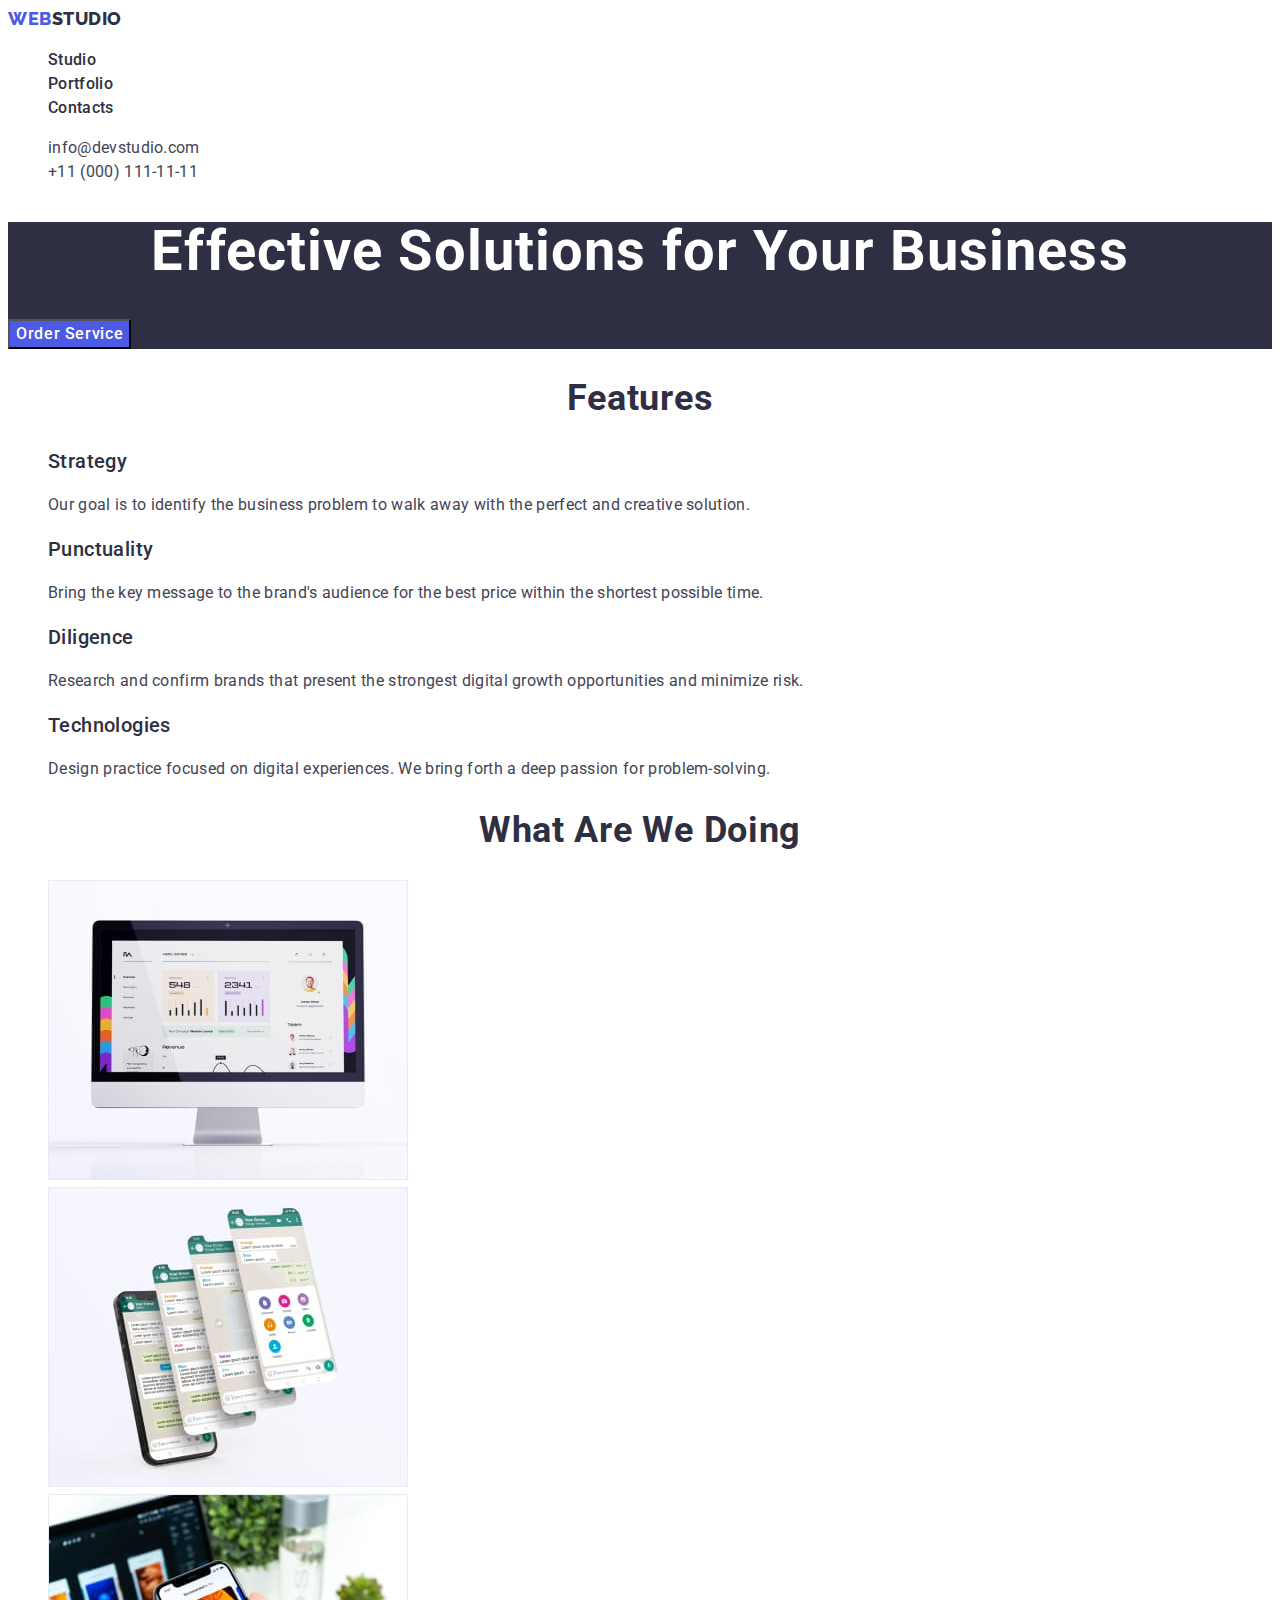
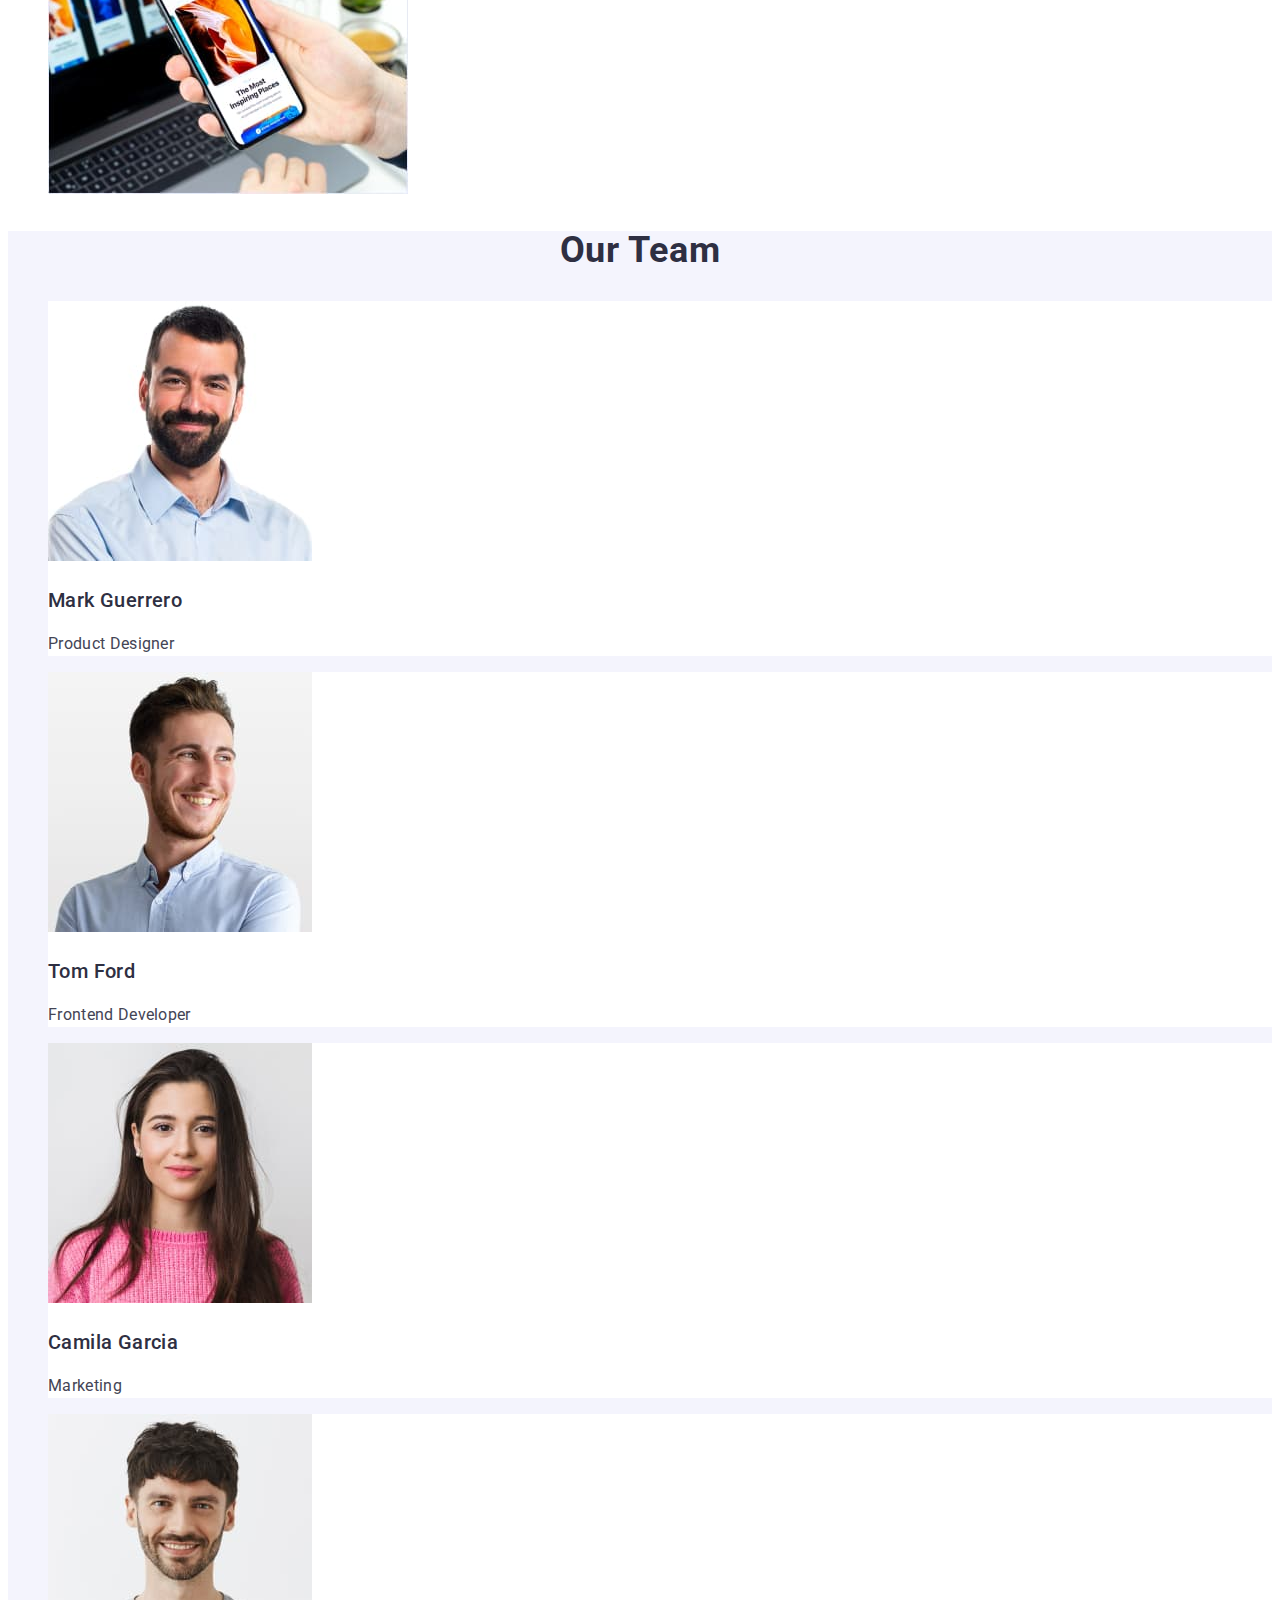
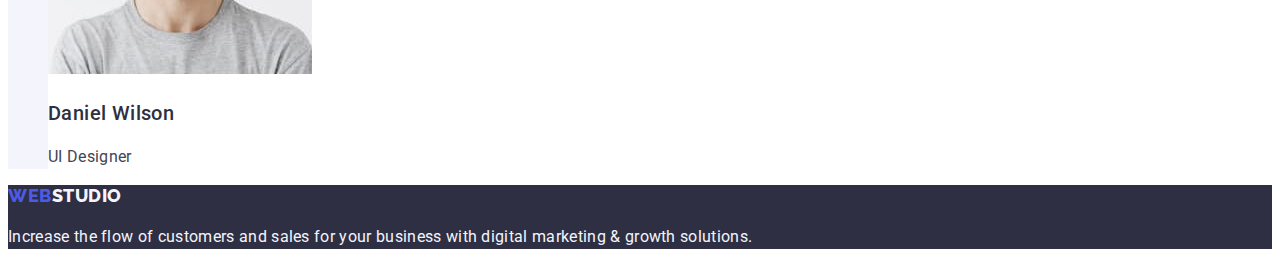
==== index.html @ 128651b5 "Initial commit" ====
<!DOCTYPE html>
<html lang="en">
  <head>
    <meta charset="UTF-8" />
    <meta name="viewport" content="width=device-width, initial-scale=1.0" />
    <title>WEB Studio</title>
    <link rel="preconnect" href="https://fonts.googleapis.com" />
    <link rel="preconnect" href="https://fonts.gstatic.com" crossorigin />
    <link
      href="https://fonts.googleapis.com/css2?family=Raleway:wght@800&family=Roboto:wght@400;500;700&display=swap"
      rel="stylesheet"
    />
    <link rel="stylesheet" href="./css/styles.css" />
  </head>
  <body>
    <header>
      <nav class="navigation">
        <a href="./index.html" class="logo link"
          >Web<span class="accent">Studio</span></a
        >
        <ul class="nav-list list">
          <li>
            <a href="./index.html" class="nav-link link">Studio</a>
          </li>
          <li>
            <a href="./portfolio.html" class="nav-link link">Portfolio</a>
          </li>
          <li>
            <a href="" class="nav-link link">Contacts</a>
          </li>
        </ul>
      </nav>
      <address class="address">
        <ul class="address-list list">
          <li>
            <a href="mailto:info@devstudio.com" class="address-link link"
              >info@devstudio.com</a
            >
          </li>
          <li>
            <a href="tel:+110001111111" class="address-link link"
              >+11 (000) 111-11-11</a
            >
          </li>
        </ul>
      </address>
    </header>
    <main>
      <section class="hero">
        <h1 class="hero-title">Effective Solutions for Your Business</h1>
        <button type="button" class="btn">Order Service</button>
      </section>

      <section>
        <h2 class="section-title">Features</h2>
        <ul class="list">
          <li>
            <h3 class="subtitle">Strategy</h3>
            <p class="text">
              Our goal is to identify the business problem to walk away with the
              perfect and creative solution.
            </p>
          </li>
          <li>
            <h3 class="subtitle">Punctuality</h3>
            <p class="text">
              Bring the key message to the brand's audience for the best price
              within the shortest possible time.
            </p>
          </li>
          <li>
            <h3 class="subtitle">Diligence</h3>
            <p class="text">
              Research and confirm brands that present the strongest digital
              growth opportunities and minimize risk.
            </p>
          </li>
          <li>
            <h3 class="subtitle">Technologies</h3>
            <p class="text">
              Design practice focused on digital experiences. We bring forth a
              deep passion for problem-solving.
            </p>
          </li>
        </ul>
      </section>

      <section class="wokr">
        <h2 class="section-title">What are we doing</h2>
        <ul class="list">
          <li>
            <img src="./images/img1.jpg" alt="PC" width="360" />
          </li>
          <li>
            <img src="./images/img2.jpg" alt="Mobile" width="360" />
          </li>
          <li>
            <img src="./images/img3.jpg" alt="Phone" width="360" />
          </li>
        </ul>
      </section>

      <section class="team">
        <h2 class="section-title">Our Team</h2>
        <ul class="list">
          <li class="team-item">
            <img src="./images/photo1.jpg" alt="Mark Guerrero" width="264" />
            <h3 class="subtitle">Mark Guerrero</h3>
            <p class="text">Product Designer</p>
          </li>
          <li class="team-item">
            <img src="./images/photo2.jpg" alt="Tom Ford" width="264" />
            <h3 class="subtitle">Tom Ford</h3>
            <p class="text">Frontend Developer</p>
          </li>
          <li class="team-item">
            <img src="./images/photo3.jpg" alt="Camila Garcia" width="264" />
            <h3 class="subtitle">Camila Garcia</h3>
            <p class="text">Marketing</p>
          </li>
          <li class="team-item">
            <img src="./images/photo4.jpg" alt="Daniel Wilson" width="264" />
            <h3 class="subtitle">Daniel Wilson</h3>
            <p class="text">UI Designer</p>
          </li>
        </ul>
      </section>
    </main>
    <footer class="footer">
      <a href="./index.html" class="logo link"
        >Web<span class="footer-logo">Studio</span></a
      >
      <p class="footer-text">
        Increase the flow of customers and sales for your business with digital
        marketing & growth solutions.
      </p>
    </footer>
  </body>
</html>
---- css/styles.css ----
/* ============== COMMON STYLES ============== */
:root {
    --iris: #4D5AE5;
    --ocean: #404BBF;
    --white: #FFFFFF;
    --navy-blue: #2E2F42;
    --slate: #434455;
    --cloud: #F4F4FD;
    --cornflower:#E7E9FC;
}

.list {
    list-style-type: none;
}

.link {
    text-decoration: none;
}

button {
    cursor: pointer;
}

body {
    font-family: 'Roboto', sans-serif;
    font-size: 16px;
    font-weight: 400;
    line-height: 1.5;
    letter-spacing: 0.02em;
    color: var(--slate);
    background-color: var(--white);
}

.section-title {
    text-align: center;
    font-size: 36px;
    font-weight: 700;
    line-height: 1.11;
    letter-spacing: 0.02em;
    text-transform: capitalize;
    color: var(--navy-blue);
}
/* ============== COMMON STYLES ============== */

/* ============== HEDER STYLES ============== */
.logo{
    font-family: 'Raleway', sans-serif;
    color: var(--iris);
    font-size: 18px;
    font-weight: 800;
    line-height: 1.17;
    letter-spacing: 0.03em;
    text-transform: uppercase;       
}

.accent {
    color: var(--navy-blue);
}

.nav-link {
    color: var(--navy-blue);
    font-weight: 500;
    font-style: normal;
}

address {
    font-style: normal;
}

.address-link {
    color: var(--slate);
    font-family: Roboto;
    
}

.nav-link:hover,
.nav-link:focus,
.address-link:hover,
.address-link:focus {
    color: var(--ocean);
}
/* ============== HEDER STYLES ============== */

/* ============== HERO STYLES ============== */
.hero{
    background-color: var(--navy-blue);
}

.hero-title {
    text-align: center;
    font-size: 56px;
    font-weight: 700;
    line-height: 1.07;
    letter-spacing: 0.02em;
    color: var(--white);
}

.btn {
   font-family: inherit;
    font-size: 16px;
    font-weight: 500;
    line-height: 1.5;
    letter-spacing: 0.04em;
    color: var(--white);
    background-color: #4D5AE5;
}

.btn:hover,
.btn:focus {
    background-color: var(--ocean);
}

/* ============== HERO STYLES ============== */

/* ============== Features STYLES ============== */

.subtitle {
    color: var(--navy-blue);
    font-size: 20px;
    font-weight: 500;
    line-height: 1.2;
    letter-spacing: 0.02em;
}


/* ============== Features STYLES ============== */


/* ============== Team STYLES ============== */


.team {
    background-color: var(--cloud);
}

.team-item {
    background-color: var(--white);
}

/* ============== Team STYLES ============== */

/* ============== Footer STYLES ============== */

.footer {
    background-color: var(--navy-blue);
}

.footer-logo {
    color: var(--cloud);
}

.footer-text{
color: var(--cloud);
}

/* ============== Footer STYLES ============== */

/* ============== PORTFOLIO STYLES ============== */

.portfolio-btn{
    border: 1px solid var(--cornflower);
    background: var(--cloud);
    text-align: center;
    font-weight: 500;
    letter-spacing: 0.04em;
    color: var(--iris);
}

.portfolio-btn:hover,
.portfolio-btn:focus {
    background: var(--ocean);
    color: var(--white);
}

.text{
    color: var(--slate);
}
/* ============== PORTFOLIO STYLES ============== */
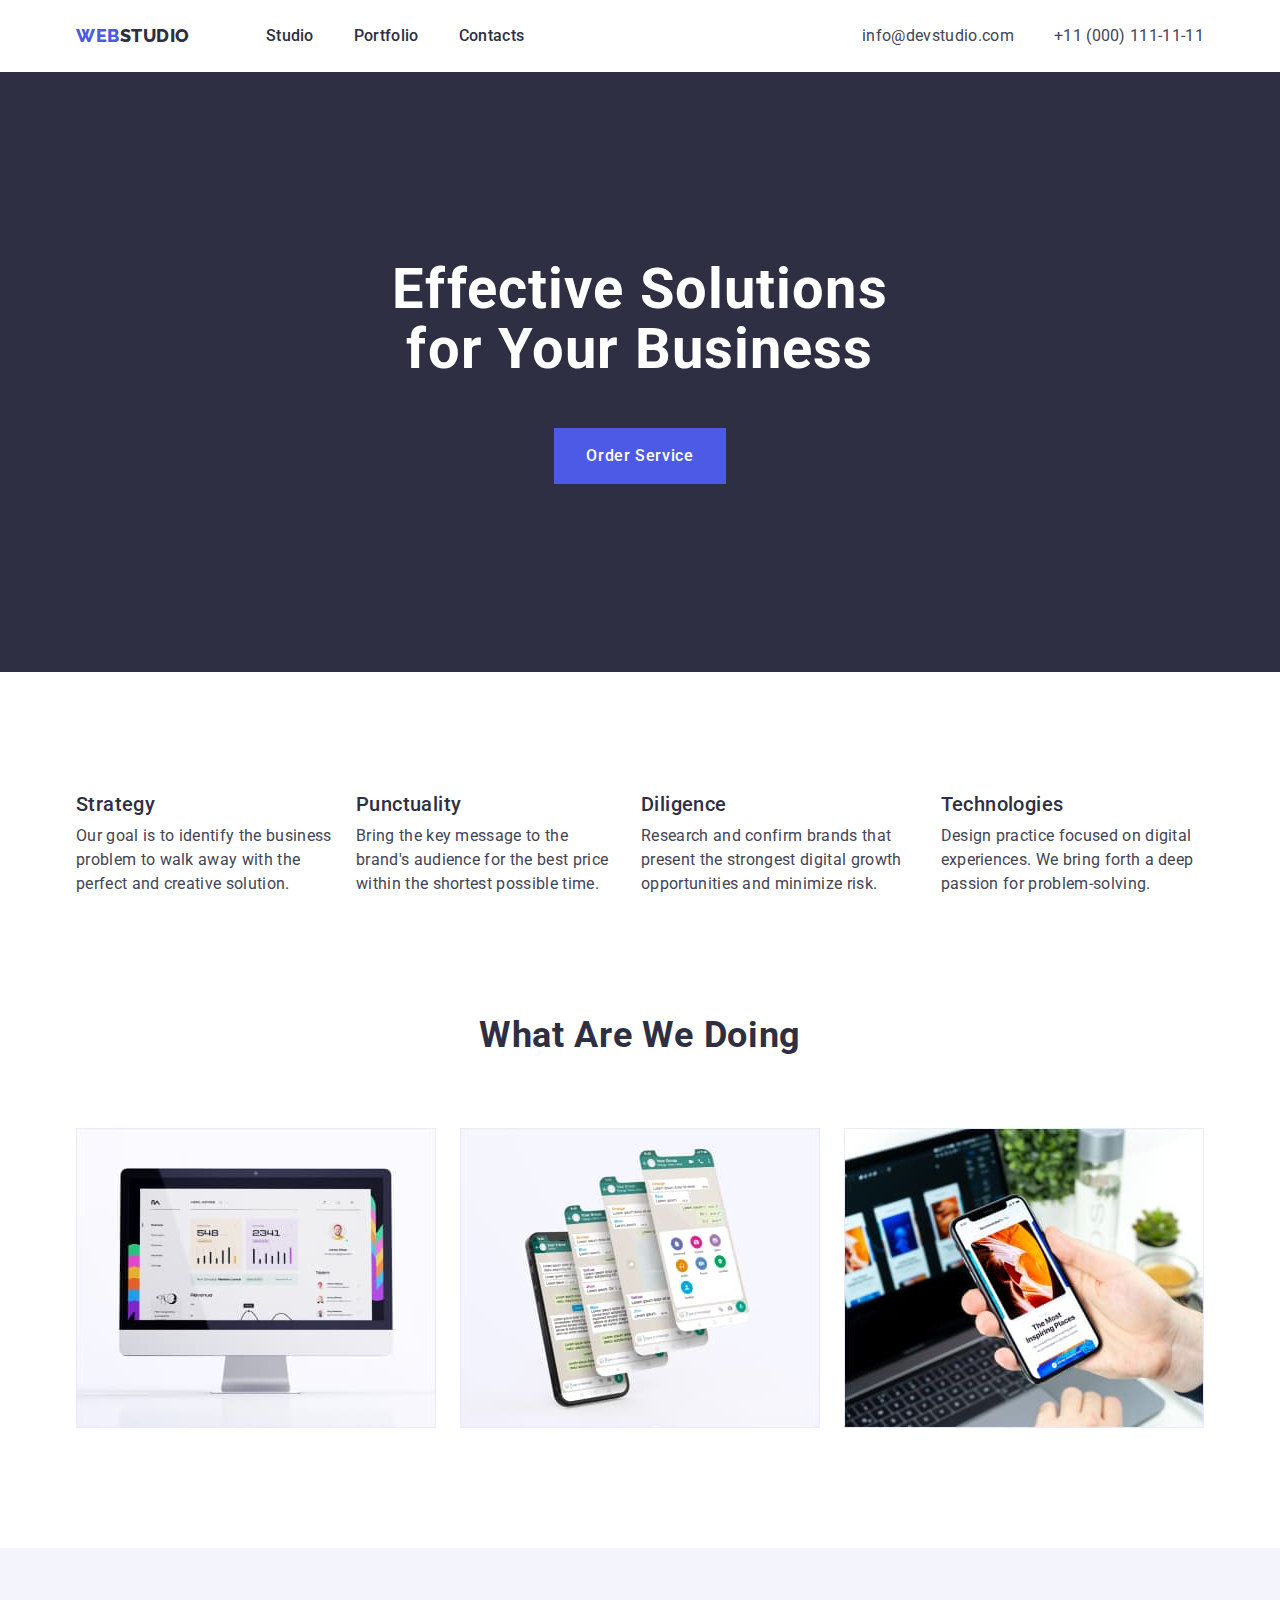
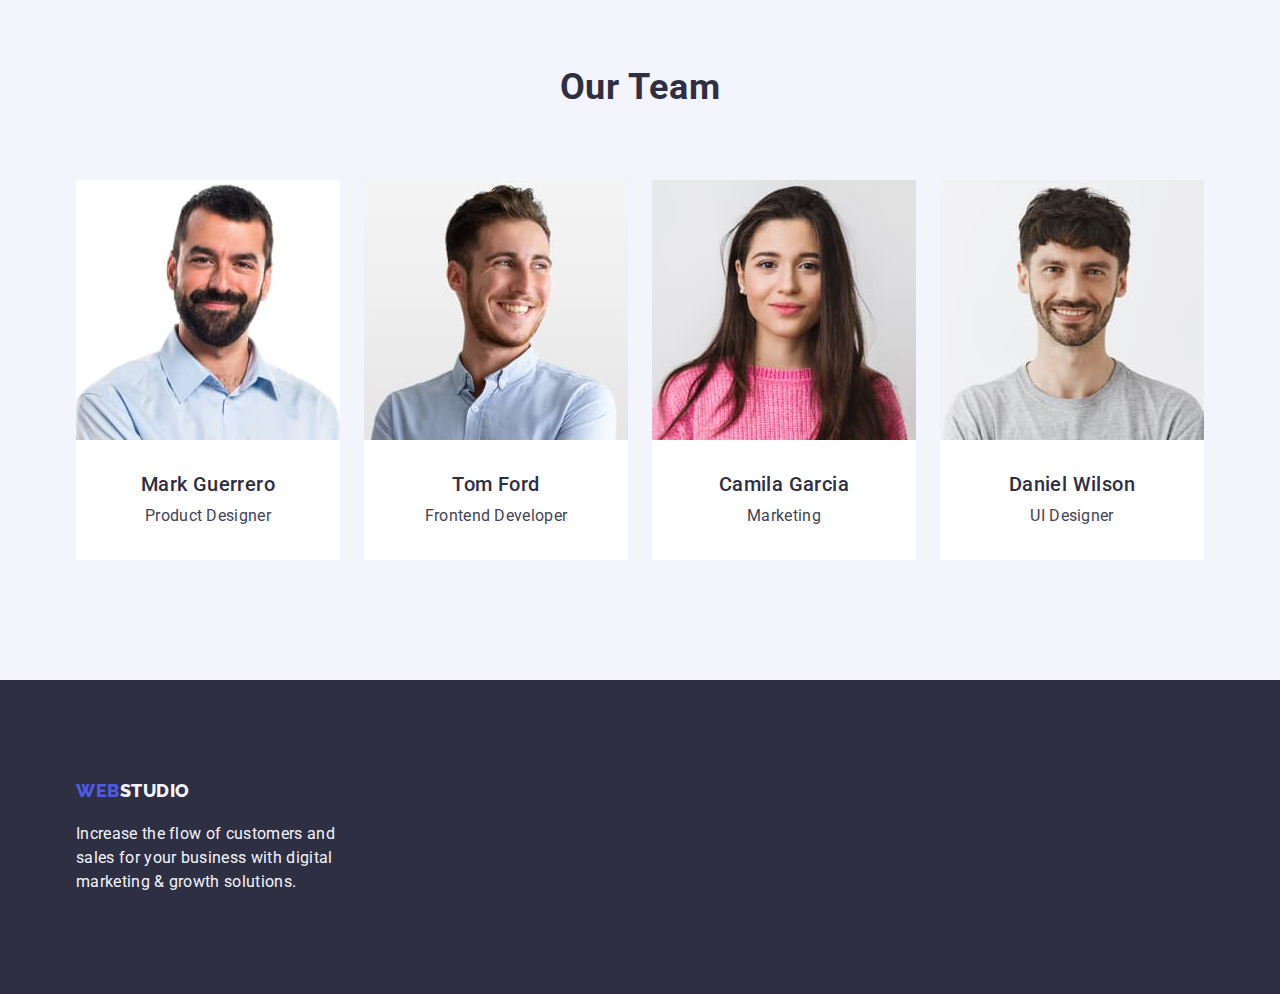
==== commit 5c3252fb: "hw3" ====
--- a/index.html
+++ b/index.html
@@ -4,6 +4,10 @@
     <meta charset="UTF-8" />
     <meta name="viewport" content="width=device-width, initial-scale=1.0" />
     <title>WEB Studio</title>
+    <link
+      rel="stylesheet"
+      href="https://cdnjs.cloudflare.com/ajax/libs/modern-normalize/2.0.0/modern-normalize.min.css"
+    />
     <link rel="preconnect" href="https://fonts.googleapis.com" />
     <link rel="preconnect" href="https://fonts.gstatic.com" crossorigin />
     <link
@@ -14,126 +18,146 @@
   </head>
   <body>
     <header>
-      <nav class="navigation">
-        <a href="./index.html" class="logo link"
-          >Web<span class="accent">Studio</span></a
-        >
-        <ul class="nav-list list">
-          <li>
-            <a href="./index.html" class="nav-link link">Studio</a>
-          </li>
-          <li>
-            <a href="./portfolio.html" class="nav-link link">Portfolio</a>
-          </li>
-          <li>
-            <a href="" class="nav-link link">Contacts</a>
-          </li>
-        </ul>
-      </nav>
-      <address class="address">
-        <ul class="address-list list">
-          <li>
-            <a href="mailto:info@devstudio.com" class="address-link link"
-              >info@devstudio.com</a
-            >
-          </li>
-          <li>
-            <a href="tel:+110001111111" class="address-link link"
-              >+11 (000) 111-11-11</a
-            >
-          </li>
-        </ul>
-      </address>
+      <div class="heder-container container">
+        <nav class="navigation">
+          <a href="./index.html" class="logo link"
+            >Web<span class="accent">Studio</span></a
+          >
+          <ul class="nav-list list">
+            <li>
+              <a href="./index.html" class="nav-link link">Studio</a>
+            </li>
+            <li>
+              <a href="./portfolio.html" class="nav-link link">Portfolio</a>
+            </li>
+            <li>
+              <a href="" class="nav-link link">Contacts</a>
+            </li>
+          </ul>
+        </nav>
+        <address class="address">
+          <ul class="address-list list">
+            <li>
+              <a href="mailto:info@devstudio.com" class="address-link link"
+                >info@devstudio.com</a
+              >
+            </li>
+            <li>
+              <a href="tel:+110001111111" class="address-link link"
+                >+11 (000) 111-11-11</a
+              >
+            </li>
+          </ul>
+        </address>
+      </div>
     </header>
     <main>
       <section class="hero">
-        <h1 class="hero-title">Effective Solutions for Your Business</h1>
-        <button type="button" class="btn">Order Service</button>
+        <div class="hero-container container">
+          <h1 class="hero-title">Effective Solutions for Your Business</h1>
+          <button type="button" class="hero-btn btn">Order Service</button>
+        </div>
       </section>
 
-      <section>
-        <h2 class="section-title">Features</h2>
-        <ul class="list">
-          <li>
-            <h3 class="subtitle">Strategy</h3>
-            <p class="text">
-              Our goal is to identify the business problem to walk away with the
-              perfect and creative solution.
-            </p>
-          </li>
-          <li>
-            <h3 class="subtitle">Punctuality</h3>
-            <p class="text">
-              Bring the key message to the brand's audience for the best price
-              within the shortest possible time.
-            </p>
-          </li>
-          <li>
-            <h3 class="subtitle">Diligence</h3>
-            <p class="text">
-              Research and confirm brands that present the strongest digital
-              growth opportunities and minimize risk.
-            </p>
-          </li>
-          <li>
-            <h3 class="subtitle">Technologies</h3>
-            <p class="text">
-              Design practice focused on digital experiences. We bring forth a
-              deep passion for problem-solving.
-            </p>
-          </li>
-        </ul>
+      <section class="section features">
+        <div class="container">
+          <h2 class="section-title visually-hidden">Features</h2>
+          <ul class="features-list list">
+            <li class="features-item">
+              <h3 class="subtitle">Strategy</h3>
+              <p class="text">
+                Our goal is to identify the business problem to walk away with
+                the perfect and creative solution.
+              </p>
+            </li>
+            <li class="features-item">
+              <h3 class="subtitle">Punctuality</h3>
+              <p class="text">
+                Bring the key message to the brand's audience for the best price
+                within the shortest possible time.
+              </p>
+            </li>
+            <li class="features-item">
+              <h3 class="subtitle">Diligence</h3>
+              <p class="text">
+                Research and confirm brands that present the strongest digital
+                growth opportunities and minimize risk.
+              </p>
+            </li>
+            <li class="features-item">
+              <h3 class="subtitle">Technologies</h3>
+              <p class="text">
+                Design practice focused on digital experiences. We bring forth a
+                deep passion for problem-solving.
+              </p>
+            </li>
+          </ul>
+        </div>
       </section>
 
-      <section class="wokr">
-        <h2 class="section-title">What are we doing</h2>
-        <ul class="list">
-          <li>
-            <img src="./images/img1.jpg" alt="PC" width="360" />
-          </li>
-          <li>
-            <img src="./images/img2.jpg" alt="Mobile" width="360" />
-          </li>
-          <li>
-            <img src="./images/img3.jpg" alt="Phone" width="360" />
-          </li>
-        </ul>
+      <section class="wokr section">
+        <div class="container">
+          <h2 class="section-title">What are we doing</h2>
+          <ul class="work-list list">
+            <li>
+              <img src="./images/img1.jpg" alt="PC" width="360" />
+            </li>
+            <li>
+              <img src="./images/img2.jpg" alt="Mobile" width="360" />
+            </li>
+            <li>
+              <img src="./images/img3.jpg" alt="Phone" width="360" />
+            </li>
+          </ul>
+        </div>
       </section>
 
-      <section class="team">
-        <h2 class="section-title">Our Team</h2>
-        <ul class="list">
-          <li class="team-item">
-            <img src="./images/photo1.jpg" alt="Mark Guerrero" width="264" />
-            <h3 class="subtitle">Mark Guerrero</h3>
-            <p class="text">Product Designer</p>
-          </li>
-          <li class="team-item">
-            <img src="./images/photo2.jpg" alt="Tom Ford" width="264" />
-            <h3 class="subtitle">Tom Ford</h3>
-            <p class="text">Frontend Developer</p>
-          </li>
-          <li class="team-item">
-            <img src="./images/photo3.jpg" alt="Camila Garcia" width="264" />
-            <h3 class="subtitle">Camila Garcia</h3>
-            <p class="text">Marketing</p>
-          </li>
-          <li class="team-item">
-            <img src="./images/photo4.jpg" alt="Daniel Wilson" width="264" />
-            <h3 class="subtitle">Daniel Wilson</h3>
-            <p class="text">UI Designer</p>
-          </li>
-        </ul>
+      <section class="team section">
+        <div class="container">
+          <h2 class="section-title">Our Team</h2>
+          <ul class="team-list list">
+            <li class="team-item">
+              <img src="./images/photo1.jpg" alt="Mark Guerrero" width="264" />
+              <div class="wrap">
+                <h3 class="subtitle">Mark Guerrero</h3>
+                <p class="text">Product Designer</p>
+              </div>
+            </li>
+            <li class="team-item">
+              <img src="./images/photo2.jpg" alt="Tom Ford" width="264" />
+              <div class="wrap">
+                <h3 class="subtitle">Tom Ford</h3>
+                <p class="text">Frontend Developer</p>
+              </div>
+            </li>
+            <li class="team-item">
+              <img src="./images/photo3.jpg" alt="Camila Garcia" width="264" />
+              <div class="wrap">
+                <h3 class="subtitle">Camila Garcia</h3>
+                <p class="text">Marketing</p>
+              </div>
+            </li>
+            <li class="team-item">
+              <img src="./images/photo4.jpg" alt="Daniel Wilson" width="264" />
+              <div class="wrap">
+                <h3 class="subtitle">Daniel Wilson</h3>
+                <p class="text">UI Designer</p>
+              </div>
+            </li>
+          </ul>
+        </div>
       </section>
     </main>
-    <footer class="footer">
-      <a href="./index.html" class="logo link"
-        >Web<span class="footer-logo">Studio</span></a
-      >
-      <p class="footer-text">
-        Increase the flow of customers and sales for your business with digital
-        marketing & growth solutions.
-      </p>
+    <footer class="footer footer-section">
+      <div class="container">
+        <a href="./index.html" class="logo link"
+          >Web<span class="footer-logo">Studio</span></a
+        >
+        <p class="footer-text">
+          Increase the flow of customers and sales for your business with
+          digital marketing & growth solutions.
+        </p>
+      </div>
     </footer>
   </body>
 </html>
--- a/css/styles.css
+++ b/css/styles.css
@@ -9,6 +9,28 @@
     --cornflower:#E7E9FC;
 }
 
+h1,
+h2,
+h3,
+h4,
+h5,
+h6,
+p {
+    margin-top: 0;
+    margin-bottom: 0;
+}
+
+ul,
+ol {
+    margin-top: 0;
+    margin-bottom: 0;
+    padding-left: 0;
+}
+
+img {
+    display: block;
+}
+
 .list {
     list-style-type: none;
 }
@@ -31,7 +53,16 @@
     background-color: var(--white);
 }
 
+.container {
+    max-width:1158px;
+    padding-left: 15px;
+    padding-right: 15px;
+    margin-left: auto;
+    margin-right: auto;     
+}
+
 .section-title {
+    margin-bottom: 72px;
     text-align: center;
     font-size: 36px;
     font-weight: 700;
@@ -40,9 +71,39 @@
     text-transform: capitalize;
     color: var(--navy-blue);
 }
+
+.visually-hidden {
+    position: absolute;
+    width: 1px;
+    height: 1px;
+    margin: -1px;
+    border: 0;
+    padding: 0;
+    white-space: nowrap;
+    clip-path: inset(100%);
+    clip: rect(0 0 0 0);
+    overflow: hidden;
+}
+
+.section {
+    padding-top: 120px;
+    padding-bottom: 120px;
+}
 /* ============== COMMON STYLES ============== */
 
 /* ============== HEDER STYLES ============== */
+
+.heder-container {
+    display: flex;
+    justify-content: space-between;
+}
+
+.navigation {
+    display: flex;
+    align-items: center;
+}
+
+
 .logo{
     font-family: 'Raleway', sans-serif;
     color: var(--iris);
@@ -57,7 +118,16 @@
     color: var(--navy-blue);
 }
 
+.nav-list {
+    display: flex;
+    gap: 40px;
+    margin-left: 76px;
+}
+
 .nav-link {
+    display: inline-block;
+    padding-top: 24px;
+    padding-bottom: 24px;
     color: var(--navy-blue);
     font-weight: 500;
     font-style: normal;
@@ -67,7 +137,15 @@
     font-style: normal;
 }
 
+.address-list {
+    display: flex;
+    gap: 40px;
+}
+
 .address-link {
+    display: inline-block;
+    padding-top: 24px;
+    padding-bottom: 24px;
     color: var(--slate);
     font-family: Roboto;
     
@@ -86,7 +164,16 @@
     background-color: var(--navy-blue);
 }
 
+.hero-container {
+    padding-top: 188px;
+    padding-bottom: 188px;
+}
+
 .hero-title {
+    width: 496px;
+    margin-left: auto;
+    margin-right: auto;
+    margin-bottom: 48px;
     text-align: center;
     font-size: 56px;
     font-weight: 700;
@@ -96,6 +183,7 @@
 }
 
 .btn {
+    display: block;
    font-family: inherit;
     font-size: 16px;
     font-weight: 500;
@@ -103,6 +191,7 @@
     letter-spacing: 0.04em;
     color: var(--white);
     background-color: #4D5AE5;
+   
 }
 
 .btn:hover,
@@ -110,11 +199,34 @@
     background-color: var(--ocean);
 }
 
+.hero-btn {
+    margin-left: auto;
+    margin-right: auto;
+    border: none;
+    padding: 16px 32px;
+    min-width: 169px;
+}
+
 /* ============== HERO STYLES ============== */
 
 /* ============== Features STYLES ============== */
 
+.features {
+    padding-bottom: 0px;
+}
+
+.features-list {
+    display: flex;
+    gap: 24px;
+}
+
+.features-item {
+    /* flex-basis: calc((100%-72px)/4); */
+    flex-grow: 1;
+}
+
 .subtitle {
+    margin-bottom: 8px;
     color: var(--navy-blue);
     font-size: 20px;
     font-weight: 500;
@@ -125,6 +237,19 @@
 
 /* ============== Features STYLES ============== */
 
+/* ============== Work STYLES ============== */
+
+.work-list {
+    display: flex;
+    gap: 24px;
+}
+
+/* ============== WORK STYLES ============== */
+
+
+
+
+
 
 /* ============== Team STYLES ============== */
 
@@ -133,10 +258,20 @@
     background-color: var(--cloud);
 }
 
+.team-list {
+    display: flex;
+    gap: 24px;
+}
+
 .team-item {
     background-color: var(--white);
 }
 
+.wrap {
+    padding: 32px 16px;
+    text-align: center;
+}
+
 /* ============== Team STYLES ============== */
 
 /* ============== Footer STYLES ============== */
@@ -145,19 +280,41 @@
     background-color: var(--navy-blue);
 }
 
+.footer-section {
+    padding-top: 100px;
+    padding-bottom: 100px;
+}
+
 .footer-logo {
+    /* display: block; */
+    /* margin-bottom: 18px; */
     color: var(--cloud);
 }
 
 .footer-text{
-color: var(--cloud);
+    margin-top: 18px;
+    width: 264px;
+    color: var(--cloud);
 }
 
 /* ============== Footer STYLES ============== */
 
 /* ============== PORTFOLIO STYLES ============== */
 
+.portfolio {
+    padding-top: 96px;
+}
+
+.filter {
+    display: flex;
+    gap: 24px;
+    justify-content: center;
+    margin-bottom: 72px;
+}
+
 .portfolio-btn{
+    display: block;
+    padding: 12px 24px;
     border: 1px solid var(--cornflower);
     background: var(--cloud);
     text-align: center;
@@ -172,6 +329,17 @@
     color: var(--white);
 }
 
+.portfolio-list {
+    display: flex;
+    flex-wrap: wrap;
+    row-gap: 48px;
+    column-gap: 24px;
+}
+
+.portfolio-wrap {
+    padding: 32px 16px;
+}
+
 .text{
     color: var(--slate);
 }
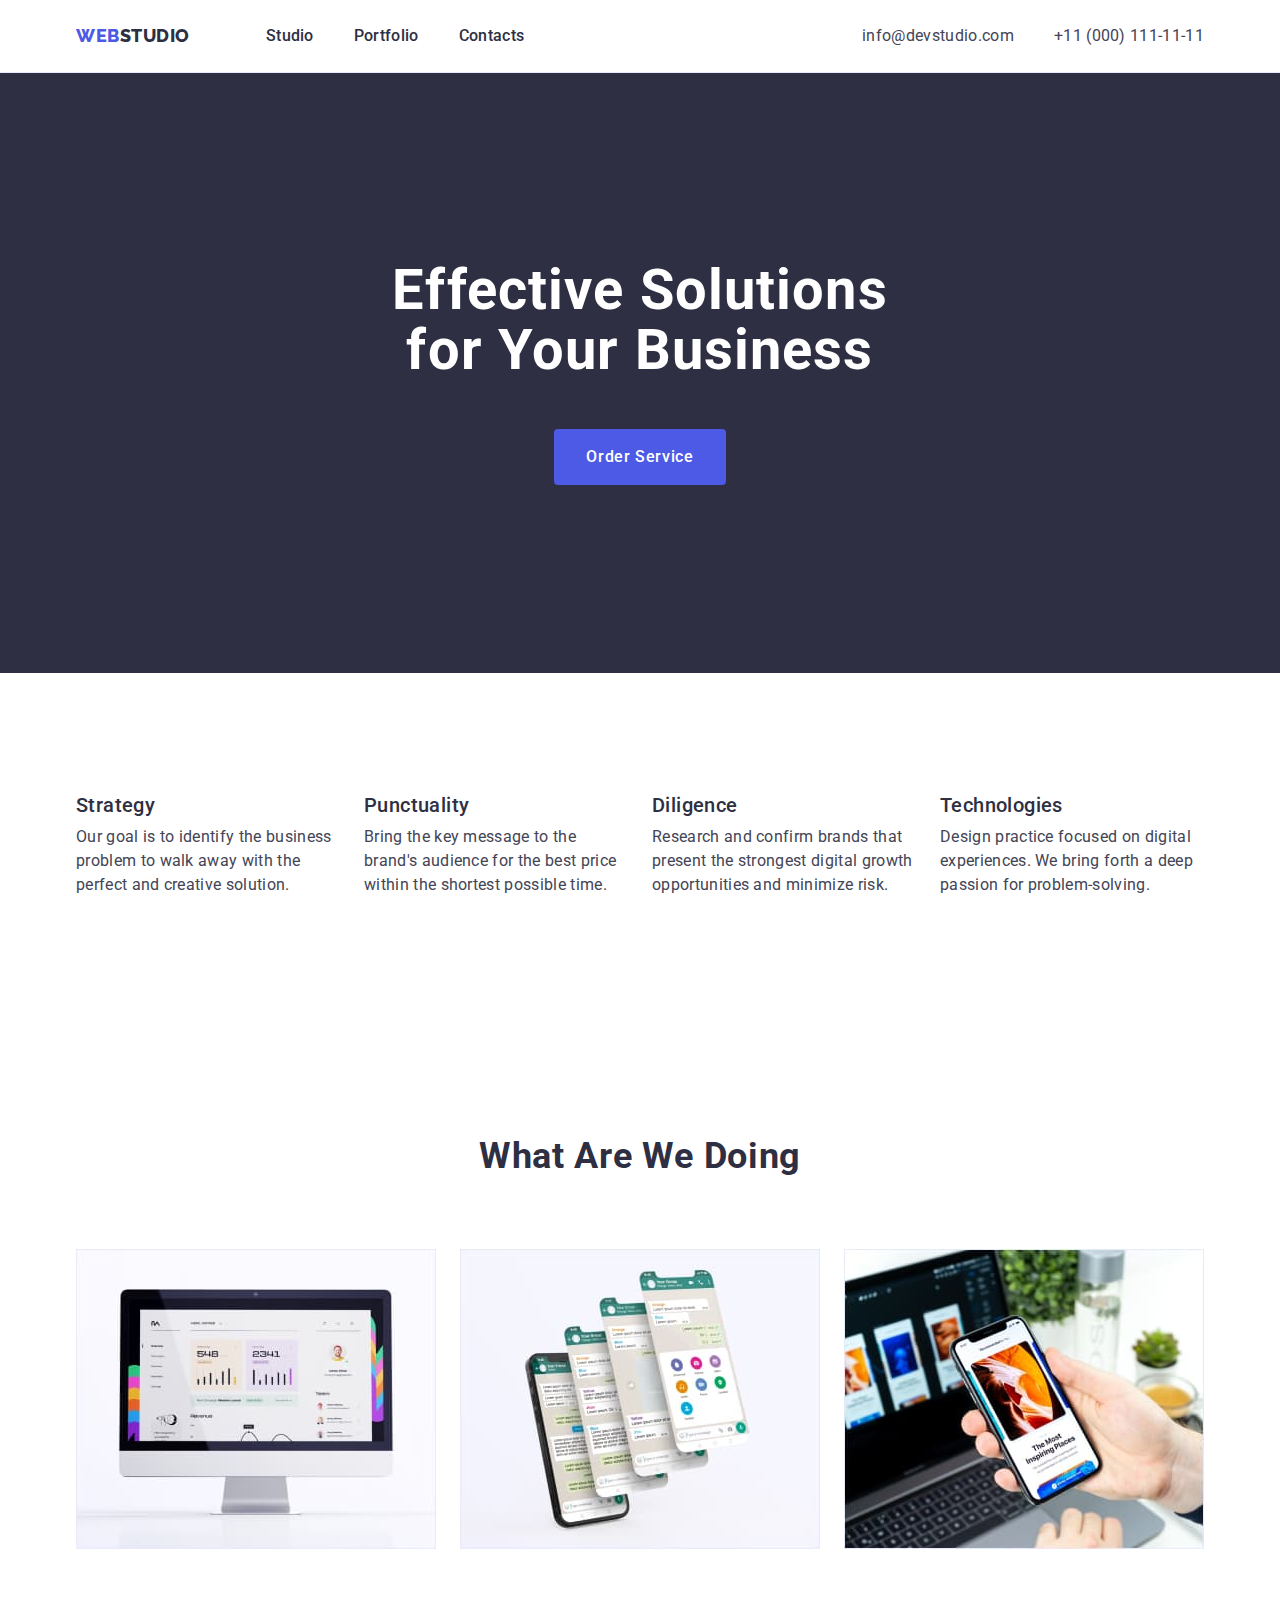
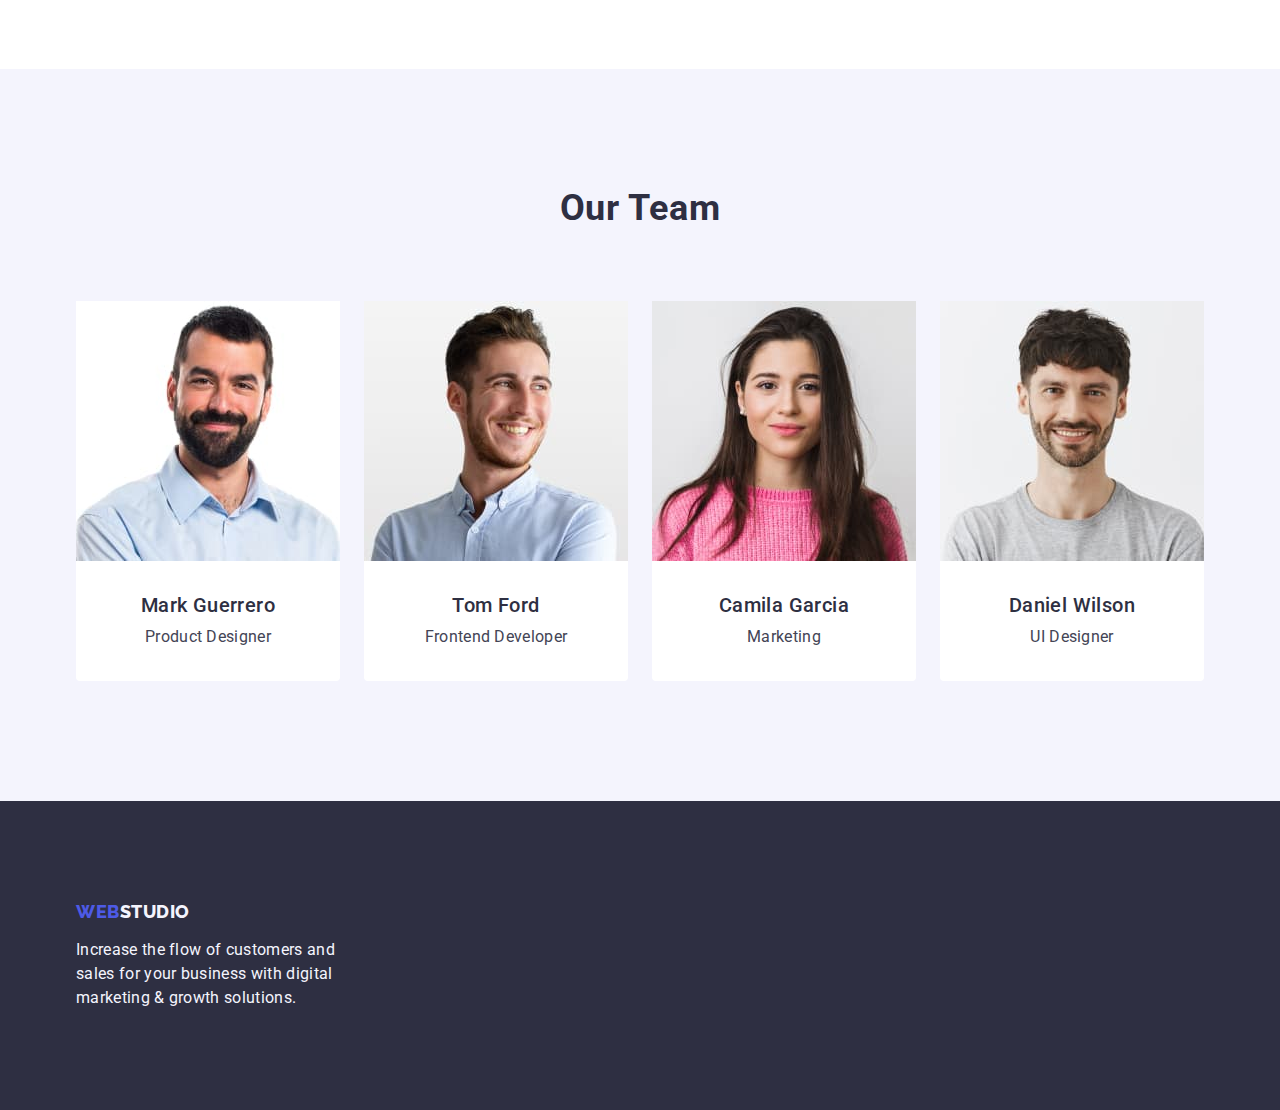
==== commit d8d4569c: "fix" ====
--- a/index.html
+++ b/index.html
@@ -17,7 +17,7 @@
     <link rel="stylesheet" href="./css/styles.css" />
   </head>
   <body>
-    <header>
+    <header class="heder">
       <div class="heder-container container">
         <nav class="navigation">
           <a href="./index.html" class="logo link"
@@ -53,7 +53,7 @@
     </header>
     <main>
       <section class="hero">
-        <div class="hero-container container">
+        <div class="container">
           <h1 class="hero-title">Effective Solutions for Your Business</h1>
           <button type="button" class="hero-btn btn">Order Service</button>
         </div>
@@ -99,13 +99,13 @@
         <div class="container">
           <h2 class="section-title">What are we doing</h2>
           <ul class="work-list list">
-            <li>
+            <li class="work-item">
               <img src="./images/img1.jpg" alt="PC" width="360" />
             </li>
-            <li>
+            <li class="work-item">
               <img src="./images/img2.jpg" alt="Mobile" width="360" />
             </li>
-            <li>
+            <li class="work-item">
               <img src="./images/img3.jpg" alt="Phone" width="360" />
             </li>
           </ul>
--- a/css/styles.css
+++ b/css/styles.css
@@ -93,6 +93,10 @@
 
 /* ============== HEDER STYLES ============== */
 
+.heder {
+    border-bottom: 1px solid var(--cornflower);
+}
+
 .heder-container {
     display: flex;
     justify-content: space-between;
@@ -105,6 +109,7 @@
 
 
 .logo{
+    margin-right: 76px;
     font-family: 'Raleway', sans-serif;
     color: var(--iris);
     font-size: 18px;
@@ -121,7 +126,6 @@
 .nav-list {
     display: flex;
     gap: 40px;
-    margin-left: 76px;
 }
 
 .nav-link {
@@ -161,16 +165,13 @@
 
 /* ============== HERO STYLES ============== */
 .hero{
-    background-color: var(--navy-blue);
-}
-
-.hero-container {
     padding-top: 188px;
     padding-bottom: 188px;
+    background-color: var(--navy-blue);
 }
 
 .hero-title {
-    width: 496px;
+    max-width: 496px;
     margin-left: auto;
     margin-right: auto;
     margin-bottom: 48px;
@@ -184,6 +185,7 @@
 
 .btn {
     display: block;
+    border-radius: 4px;
    font-family: inherit;
     font-size: 16px;
     font-weight: 500;
@@ -211,9 +213,9 @@
 
 /* ============== Features STYLES ============== */
 
-.features {
-    padding-bottom: 0px;
-}
+/* .features {
+    padding-bottom: 120px;
+} */
 
 .features-list {
     display: flex;
@@ -221,8 +223,7 @@
 }
 
 .features-item {
-    /* flex-basis: calc((100%-72px)/4); */
-    flex-grow: 1;
+    flex-basis: calc((100% - 3 * 24px) / 4);
 }
 
 .subtitle {
@@ -264,11 +265,12 @@
 }
 
 .team-item {
+    border-radius: 0px 0px 4px 4px;
     background-color: var(--white);
 }
 
 .wrap {
-    padding: 32px 16px;
+    padding: 32px 0px;
     text-align: center;
 }
 
@@ -286,13 +288,12 @@
 }
 
 .footer-logo {
-    /* display: block; */
-    /* margin-bottom: 18px; */
+    display: inline-block;
+    margin-bottom: 16px;
     color: var(--cloud);
 }
 
 .footer-text{
-    margin-top: 18px;
     width: 264px;
     color: var(--cloud);
 }
@@ -325,6 +326,7 @@
 
 .portfolio-btn:hover,
 .portfolio-btn:focus {
+    border: 1px solid transparent;
     background: var(--ocean);
     color: var(--white);
 }
@@ -337,6 +339,7 @@
 }
 
 .portfolio-wrap {
+    border: 1px solid #e7e9fc;
     padding: 32px 16px;
 }
 
